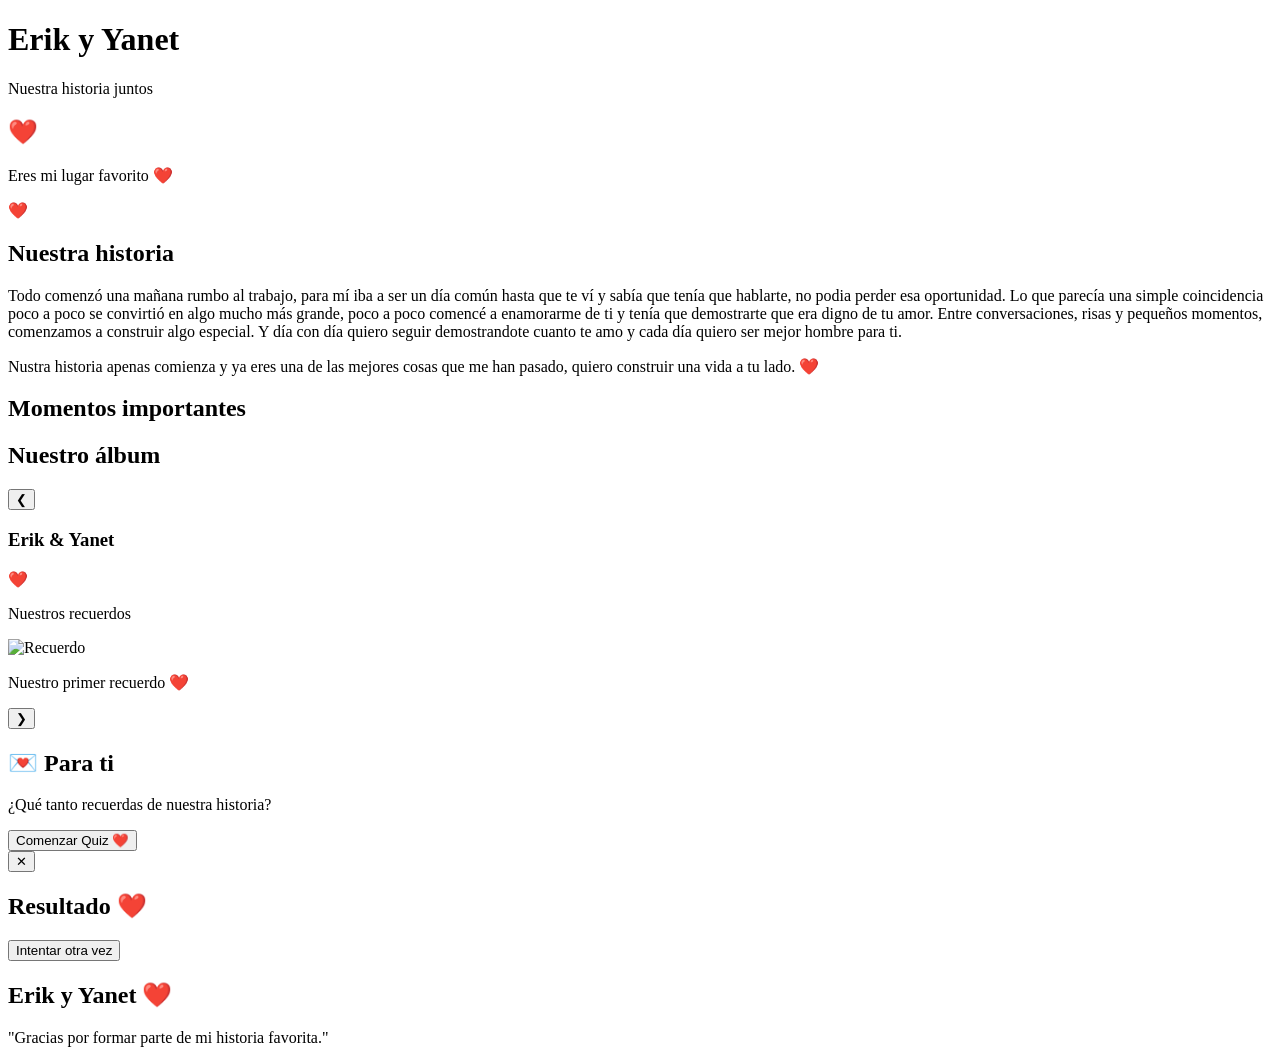
==== Index.html @ c356a624 "Version final" ====
<!DOCTYPE html>
<html lang="es">
<head>
  <meta charset="UTF-8">
  <title>Nuestra historia ❤️</title>
  <link rel="stylesheet" href="css/main.css">
</head>
<body>
  <!--Musica en loop-->
  <audio id="bgMusic" loop>
    <source src="Assets/Music/EVERYTHING.mp3" type="audio/mp3">
  </audio>

  <!-- Hero -->
  <header class="hero">
    <div class="overlay">
      <h1>Erik y Yanet</h1>
      <p>Nuestra historia juntos</p>
    </div>
  </header>

  <!--Frases-->
  <section class="section">
    <div class="card fade phrase-card">
      <h2>❤️</h2>
      <p id="phrase">
        Eres mi lugar favorito ❤️
      </p>
    </div>
  </section>

  <!-- Historia -->
 <section class="story-section">
  <div class="story-container">
    <div class="story-header">
      <span class="story-heart">❤️</span>
      <h2>Nuestra historia</h2>
      <div class="story-line"></div>
    </div>

    <div class="story-content">
      <p>
        Todo comenzó una mañana rumbo al trabajo, para mí iba a ser un día común hasta que te ví y sabía que tenía que hablarte,
        no podia perder esa oportunidad.
        Lo que parecía una simple coincidencia poco a poco se convirtió en algo mucho más grande, poco a poco comencé a enamorarme 
        de ti y tenía que demostrarte que era digno de tu amor.
        Entre conversaciones, risas y pequeños momentos, comenzamos a construir algo especial.
        Y día con día quiero seguir demostrandote cuanto te amo y cada día quiero ser mejor hombre para ti.
      </p>
      <p>
        Nustra historia apenas comienza y ya eres una de las mejores cosas que me han pasado, quiero construir una vida a tu lado. ❤️
      </p>
    </div>
  </div>
 </section>

 <!-- Momentos importantes -->
<section class="section moments-section">
    <h2>Momentos importantes</h2>

    <div class="moments-wrapper">
        <div class="moments-carousel" id="carousel"></div>
    </div>
</section>

  <!-- ÁLBUM -->
<section class="album-section">
  <h2>Nuestro álbum</h2>
  <div class="book-container">

    <!--Botón izquierdo-->
    <button id="prev" class="album-btn">
        ❮
    </button>

    <div class="book">
        <!-- Portada -->
        <div class="book-cover" id="bookCover">
            <h3>Erik & Yanet</h3>
            <span>❤️</span>
            <p>Nuestros recuerdos</p>
        </div>

        <!-- Página -->
        <div class="book-page" id="bookPage">
            <img id="albumImage" src="" alt="Recuerdo">

            <div class="page-text">
                <p id="albumText">
                    Nuestro primer recuerdo ❤️
                </p>
            </div>
        </div>
    </div>

    <!--Botón derecho-->
    <button id="next" class="album-btn">
        ❯
    </button>
  </div>
</section>

<!-- RSVP simbólico -->
<section class="section">
  <div class="card fade">
    <h2>💌 Para ti</h2>
    <p>
      ¿Qué tanto recuerdas de nuestra historia?
    </p>
    <button class="btn" id="openQuizBtn">
      Comenzar Quiz ❤️
    </button>
  </div>
</section>

<!-- MODAL QUIZ -->
<div class="quiz-modal" id="quizModal">
  <div class="quiz-box">

    <!-- cerrar -->
    <button class="close-quiz" id="closeQuiz">
      ✕
    </button>

    <!-- contenido -->
    <div id="quizContent">
      <h2 id="quizQuestion"></h2>
      <div class="quiz-options" id="quizOptions"></div>
      <p id="quizCounter"></p>
    </div>

    <!-- resultado -->
    <div class="quiz-result" id="quizResult">
      <h2>Resultado ❤️</h2>
      <p id="scoreText"></p>
      <button class="btn" id="restartQuiz">
        Intentar otra vez
      </button>
    </div>
  </div>
</div>

<!--Footer-->
<footer class="love-footer">
  <div class="footer-hearts"></div>
  <h2>Erik y Yanet ❤️</h2>
  <p>
    "Gracias por formar parte de mi historia favorita."
  </p>
</footer>

<script type="module" src="js/main.js"></script>
</body>
</html>
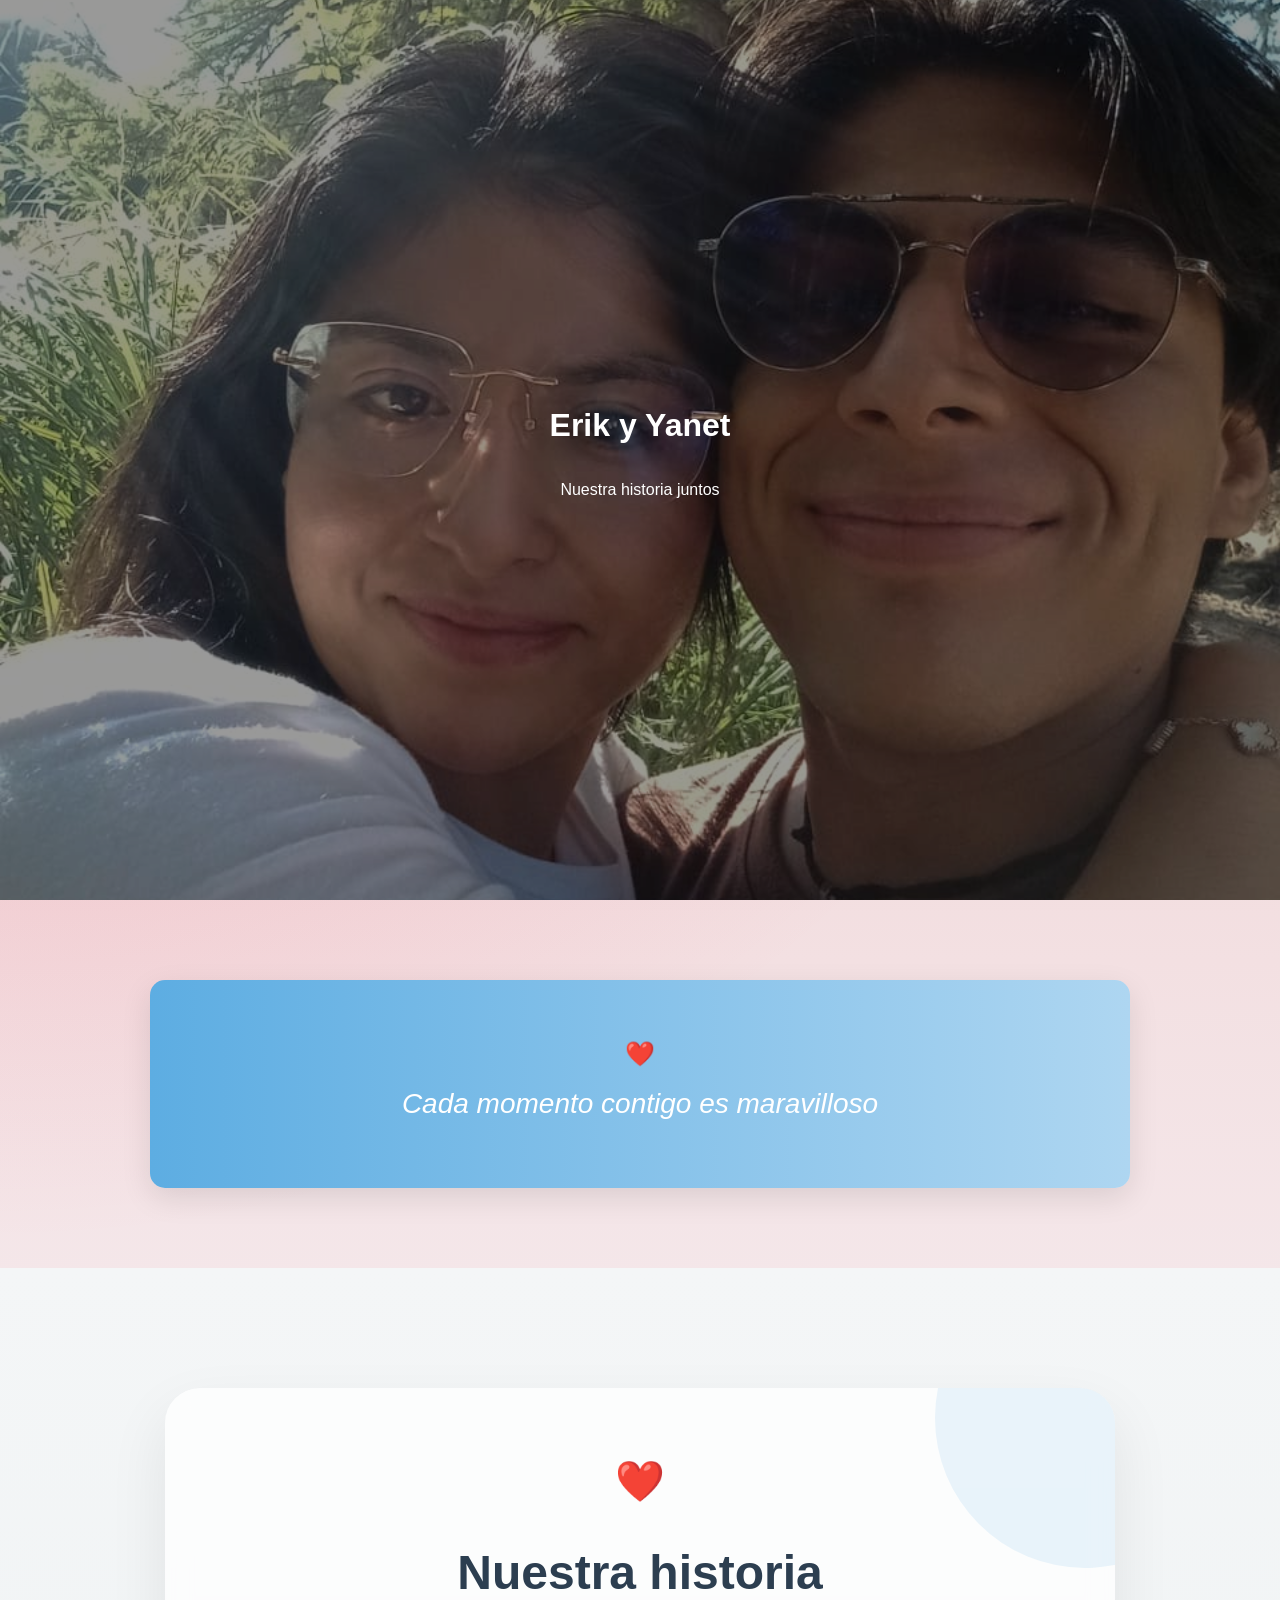
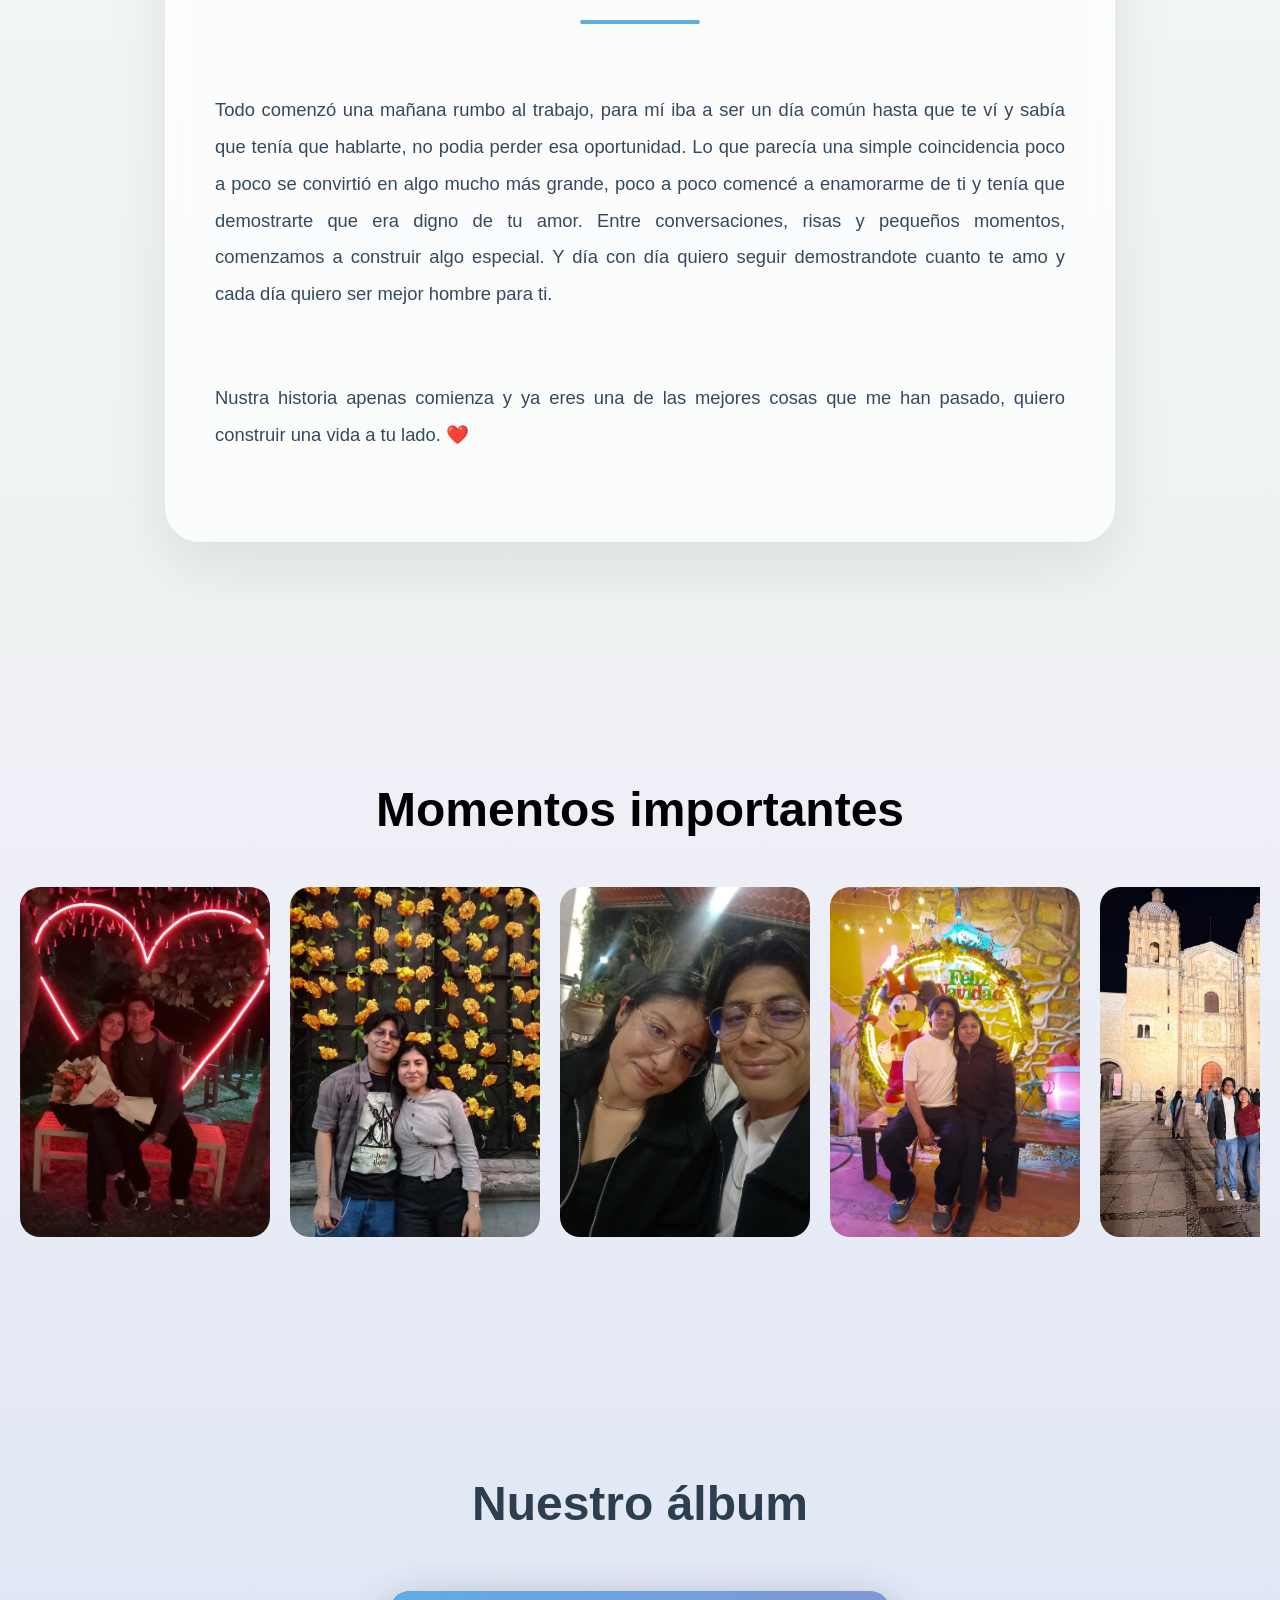
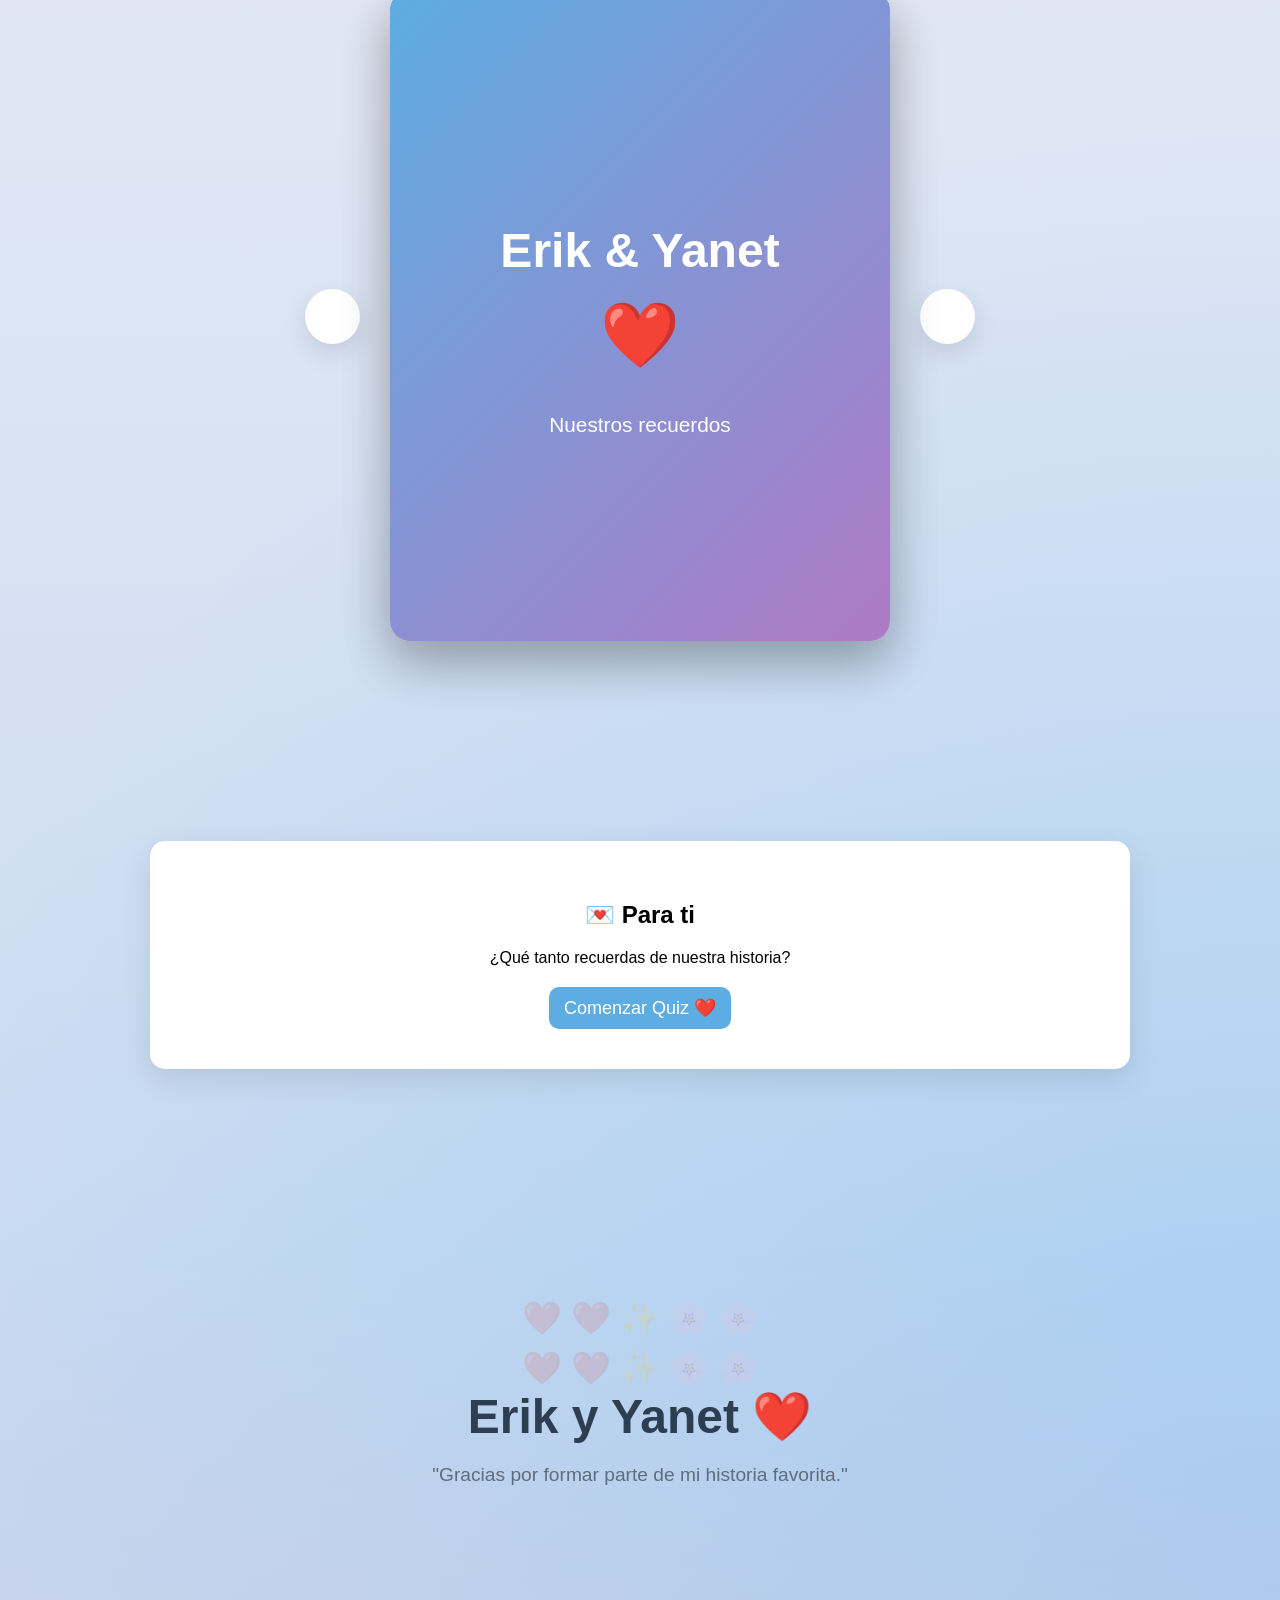
==== commit 872b51bb: "Primer commit" ====
--- a/Index.html
+++ b/Index.html
@@ -1,17 +1,55 @@
 <!DOCTYPE html>
+<!--
+  ============================================================
+  MI YANET - "Nuestra historia"
+  Página romántica de una sola vista (one-page) para Erik y Yanet.
+  Estructura de la página, de arriba hacia abajo:
+    1. Música de fondo (audio en loop)
+    2. Hero (portada con foto e iniciales)
+    3. Frases que cambian solas
+    4. Nuestra historia (texto)
+    5. Momentos importantes (carrusel infinito)
+    6. Álbum (libro con fotos)
+    7. Quiz interactivo (modal)
+    8. Footer con corazones flotantes
+  Todo el comportamiento dinámico se maneja desde JS/main.js
+  (que importa los demás módulos en JS/).
+  ============================================================
+-->
 <html lang="es">
 <head>
   <meta charset="UTF-8">
+  <!--
+    viewport: clave para que el sitio se vea bien en celulares.
+    Sin esta etiqueta, el navegador "acerca el zoom" y el diseño se rompe.
+  -->
+  <meta name="viewport" content="width=device-width, initial-scale=1.0">
   <title>Nuestra historia ❤️</title>
-  <link rel="stylesheet" href="css/main.css">
+
+  <!--
+    IMPORTANTE: las rutas distinguen mayúsculas/minúsculas en servidores
+    Linux (ej. GitHub Pages). Por eso apuntan exacto a las carpetas CSS/ y JS/.
+  -->
+  <link rel="stylesheet" href="CSS/main.css">
 </head>
 <body>
-  <!--Musica en loop-->
+
+  <!-- ==========================================================
+       AUDIO DE FONDO
+       El atributo "loop" hace que la canción se repita sin parar.
+       No tiene controles visibles; la música inicia cuando se abre
+       el quiz (controlado desde JS/quiz.js) y suena hasta cerrar la página.
+       ========================================================== -->
   <audio id="bgMusic" loop>
     <source src="Assets/Music/EVERYTHING.mp3" type="audio/mp3">
   </audio>
 
-  <!-- Hero -->
+  <!-- ==========================================================
+       HERO (PORTADA)
+       Ocupa el 100% de la altura de la pantalla (100vh, ver CSS/hero.css).
+       El div .overlay es una capa semi-transparente oscura encima de la foto
+       para que el texto blanco se lea bien.
+       ========================================================== -->
   <header class="hero">
     <div class="overlay">
       <h1>Erik y Yanet</h1>
@@ -19,7 +57,12 @@
     </div>
   </header>
 
-  <!--Frases-->
+  <!-- ==========================================================
+       FRASES
+       Tarjeta .fade que aparece con animación al hacer scroll
+       (JS/scroll.js + CSS/scroll.css).
+       El texto #phrase cambia solo cada 2 segundos (JS/phrases.js).
+       ========================================================== -->
   <section class="section">
     <div class="card fade phrase-card">
       <h2>❤️</h2>
@@ -29,59 +72,75 @@
     </div>
   </section>
 
-  <!-- Historia -->
- <section class="story-section">
-  <div class="story-container">
-    <div class="story-header">
-      <span class="story-heart">❤️</span>
-      <h2>Nuestra historia</h2>
-      <div class="story-line"></div>
-    </div>
-
-    <div class="story-content">
-      <p>
-        Todo comenzó una mañana rumbo al trabajo, para mí iba a ser un día común hasta que te ví y sabía que tenía que hablarte,
-        no podia perder esa oportunidad.
-        Lo que parecía una simple coincidencia poco a poco se convirtió en algo mucho más grande, poco a poco comencé a enamorarme 
-        de ti y tenía que demostrarte que era digno de tu amor.
-        Entre conversaciones, risas y pequeños momentos, comenzamos a construir algo especial.
-        Y día con día quiero seguir demostrandote cuanto te amo y cada día quiero ser mejor hombre para ti.
-      </p>
-      <p>
-        Nustra historia apenas comienza y ya eres una de las mejores cosas que me han pasado, quiero construir una vida a tu lado. ❤️
-      </p>
-    </div>
-  </div>
- </section>
-
- <!-- Momentos importantes -->
-<section class="section moments-section">
+  <!-- ==========================================================
+       NUESTRA HISTORIA
+       Sección estática con el relato de la pareja.
+       Solo estilos (CSS/story.css), no necesita JavaScript.
+       ========================================================== -->
+  <section class="story-section">
+    <div class="story-container">
+      <div class="story-header">
+        <span class="story-heart">❤️</span>
+        <h2>Nuestra historia</h2>
+        <div class="story-line"></div>
+      </div>
+
+      <div class="story-content">
+        <p>
+          Todo comenzó una mañana rumbo al trabajo, para mí iba a ser un día común hasta que te ví y sabía que tenía que hablarte,
+          no podia perder esa oportunidad.
+          Lo que parecía una simple coincidencia poco a poco se convirtió en algo mucho más grande, poco a poco comencé a enamorarme 
+          de ti y tenía que demostrarte que era digno de tu amor.
+          Entre conversaciones, risas y pequeños momentos, comenzamos a construir algo especial.
+          Y día con día quiero seguir demostrandote cuanto te amo y cada día quiero ser mejor hombre para ti.
+        </p>
+        <p>
+          Nustra historia apenas comienza y ya eres una de las mejores cosas que me han pasado, quiero construir una vida a tu lado. ❤️
+        </p>
+      </div>
+    </div>
+  </section>
+
+  <!-- ==========================================================
+       MOMENTOS IMPORTANTES
+       El div #carousel se llena por JavaScript (JS/moments.js).
+       Es un "marquee" infinito: los momentos se duplican y deslizan
+       con una animación CSS (ver moments.css keyframes scrollGallery).
+       Al pasar el mouse se pausa; al hacer clic se muestra el texto.
+       ========================================================== -->
+  <section class="section moments-section">
     <h2>Momentos importantes</h2>
 
     <div class="moments-wrapper">
-        <div class="moments-carousel" id="carousel"></div>
-    </div>
-</section>
-
-  <!-- ÁLBUM -->
-<section class="album-section">
-  <h2>Nuestro álbum</h2>
-  <div class="book-container">
-
-    <!--Botón izquierdo-->
-    <button id="prev" class="album-btn">
-        ❮
-    </button>
-
-    <div class="book">
-        <!-- Portada -->
+      <div class="moments-carousel" id="carousel"></div>
+    </div>
+  </section>
+
+  <!-- ==========================================================
+       ÁLBUM (LIBRO DE FOTOS)
+       Efecto de libro: primero se ve la portada (#bookCover),
+       al presionar "next" la portada se abre y se ve la página
+       (#bookPage) con la foto y su leyenda (JS/album.js + CSS/album.css).
+       Botones: prev (❮) y next (❯).
+       ========================================================== -->
+  <section class="album-section">
+    <h2>Nuestro álbum</h2>
+    <div class="book-container">
+
+      <!--Botón izquierdo-->
+      <button id="prev" class="album-btn">
+          ❮
+      </button>
+
+      <div class="book">
+        <!-- Portada del libro -->
         <div class="book-cover" id="bookCover">
             <h3>Erik & Yanet</h3>
             <span>❤️</span>
             <p>Nuestros recuerdos</p>
         </div>
 
-        <!-- Página -->
+        <!-- Página interior: foto + texto -->
         <div class="book-page" id="bookPage">
             <img id="albumImage" src="" alt="Recuerdo">
 
@@ -91,64 +150,86 @@
                 </p>
             </div>
         </div>
-    </div>
-
-    <!--Botón derecho-->
-    <button id="next" class="album-btn">
-        ❯
-    </button>
+      </div>
+
+      <!--Botón derecho-->
+      <button id="next" class="album-btn">
+          ❯
+      </button>
+    </div>
+  </section>
+
+  <!-- ==========================================================
+       QUIZ (RSVP SIMBÓLICO)
+       La tarjeta invita a jugar. El botón #openQuizBtn abre el modal
+       (display flex gracias a .quiz-modal.active) e inicia la música.
+       ========================================================== -->
+  <section class="section">
+    <div class="card fade">
+      <h2>💌 Para ti</h2>
+      <p>
+        ¿Qué tanto recuerdas de nuestra historia?
+      </p>
+      <button class="btn" id="openQuizBtn">
+        Comenzar Quiz ❤️
+      </button>
+    </div>
+  </section>
+
+  <!-- ==========================================================
+       MODAL DEL QUIZ
+       Ventana flotante que cubre toda la pantalla (position: fixed,
+       inset: 0). Por defecto está oculta (display: none) y se muestra
+       con la clase .active. Todo el contenido se genera en JS/quiz.js.
+       Secciones:
+         - #quizContent : pregunta + opciones + contador
+         - #quizResult  : pantalla de puntaje final
+       ========================================================== -->
+  <div class="quiz-modal" id="quizModal">
+    <div class="quiz-box">
+
+      <!-- Botón para cerrar el modal -->
+      <button class="close-quiz" id="closeQuiz">
+        ✕
+      </button>
+
+      <!-- Contenido de pregunta (se rellena con JS) -->
+      <div id="quizContent">
+        <h2 id="quizQuestion"></h2>
+        <div class="quiz-options" id="quizOptions"></div>
+        <p id="quizCounter"></p>
+      </div>
+
+      <!-- Resultado final (oculto hasta terminar) -->
+      <div class="quiz-result" id="quizResult">
+        <h2>Resultado ❤️</h2>
+        <p id="scoreText"></p>
+        <button class="btn" id="restartQuiz">
+          Intentar otra vez
+        </button>
+      </div>
+    </div>
   </div>
-</section>
-
-<!-- RSVP simbólico -->
-<section class="section">
-  <div class="card fade">
-    <h2>💌 Para ti</h2>
+
+  <!-- ==========================================================
+       FOOTER
+       Pie con corazones flotantes animados (ver CSS/footer.css,
+       pseudo-elementos ::before / ::after y keyframes floatHearts).
+       ========================================================== -->
+  <footer class="love-footer">
+    <div class="footer-hearts"></div>
+    <h2>Erik y Yanet ❤️</h2>
     <p>
-      ¿Qué tanto recuerdas de nuestra historia?
+      "Gracias por formar parte de mi historia favorita."
     </p>
-    <button class="btn" id="openQuizBtn">
-      Comenzar Quiz ❤️
-    </button>
-  </div>
-</section>
-
-<!-- MODAL QUIZ -->
-<div class="quiz-modal" id="quizModal">
-  <div class="quiz-box">
-
-    <!-- cerrar -->
-    <button class="close-quiz" id="closeQuiz">
-      ✕
-    </button>
-
-    <!-- contenido -->
-    <div id="quizContent">
-      <h2 id="quizQuestion"></h2>
-      <div class="quiz-options" id="quizOptions"></div>
-      <p id="quizCounter"></p>
-    </div>
-
-    <!-- resultado -->
-    <div class="quiz-result" id="quizResult">
-      <h2>Resultado ❤️</h2>
-      <p id="scoreText"></p>
-      <button class="btn" id="restartQuiz">
-        Intentar otra vez
-      </button>
-    </div>
-  </div>
-</div>
-
-<!--Footer-->
-<footer class="love-footer">
-  <div class="footer-hearts"></div>
-  <h2>Erik y Yanet ❤️</h2>
-  <p>
-    "Gracias por formar parte de mi historia favorita."
-  </p>
-</footer>
-
-<script type="module" src="js/main.js"></script>
+  </footer>
+
+  <!-- ==========================================================
+       SCRIPT PRINCIPAL
+       type="module" permite usar import/export entre archivos JS.
+       main.js enciende los módulos cuando el HTML terminó de cargarse
+       (evento DOMContentLoaded).
+       ========================================================== -->
+  <script type="module" src="JS/main.js"></script>
 </body>
 </html>
--- a/CSS/main.css
+++ b/CSS/main.css
@@ -0,0 +1,20 @@
+/* ============================================================
+   main.css — HOJA DE ESTILOS PRINCIPAL
+   ------------------------------------------------------------
+   Este archivo NO define estilos propios: solo importa todos
+   los demás .css del proyecto usando @import.
+   El navegador escribe un solo archivo CSS "punteado" y todas
+   las reglas se aplican en conjunto.
+
+   Orden de carga (arriba = primero, abajo = último):
+   al final gana la regla de mayor "especificidad" o igualdad.
+   ============================================================ */
+@import 'general.css';   /* Reset base, botones, tarjetas, secciones */
+@import 'scroll.css';    /* Animación .fade (aparecer al hacer scroll) */
+@import 'hero.css';       /* Portada de pantalla completa */
+@import 'moments.css';   /* Carrusel infinito de momentos */
+@import 'album.css';     /* Álbum con efecto libro */
+@import 'phrases.css';   /* Tarjeta de frases */
+@import 'story.css';     /* Sección "Nuestra historia" */
+@import 'footer.css';    /* Pie con corazones flotantes */
+@import 'quiz.css';      /* Modal del quiz */
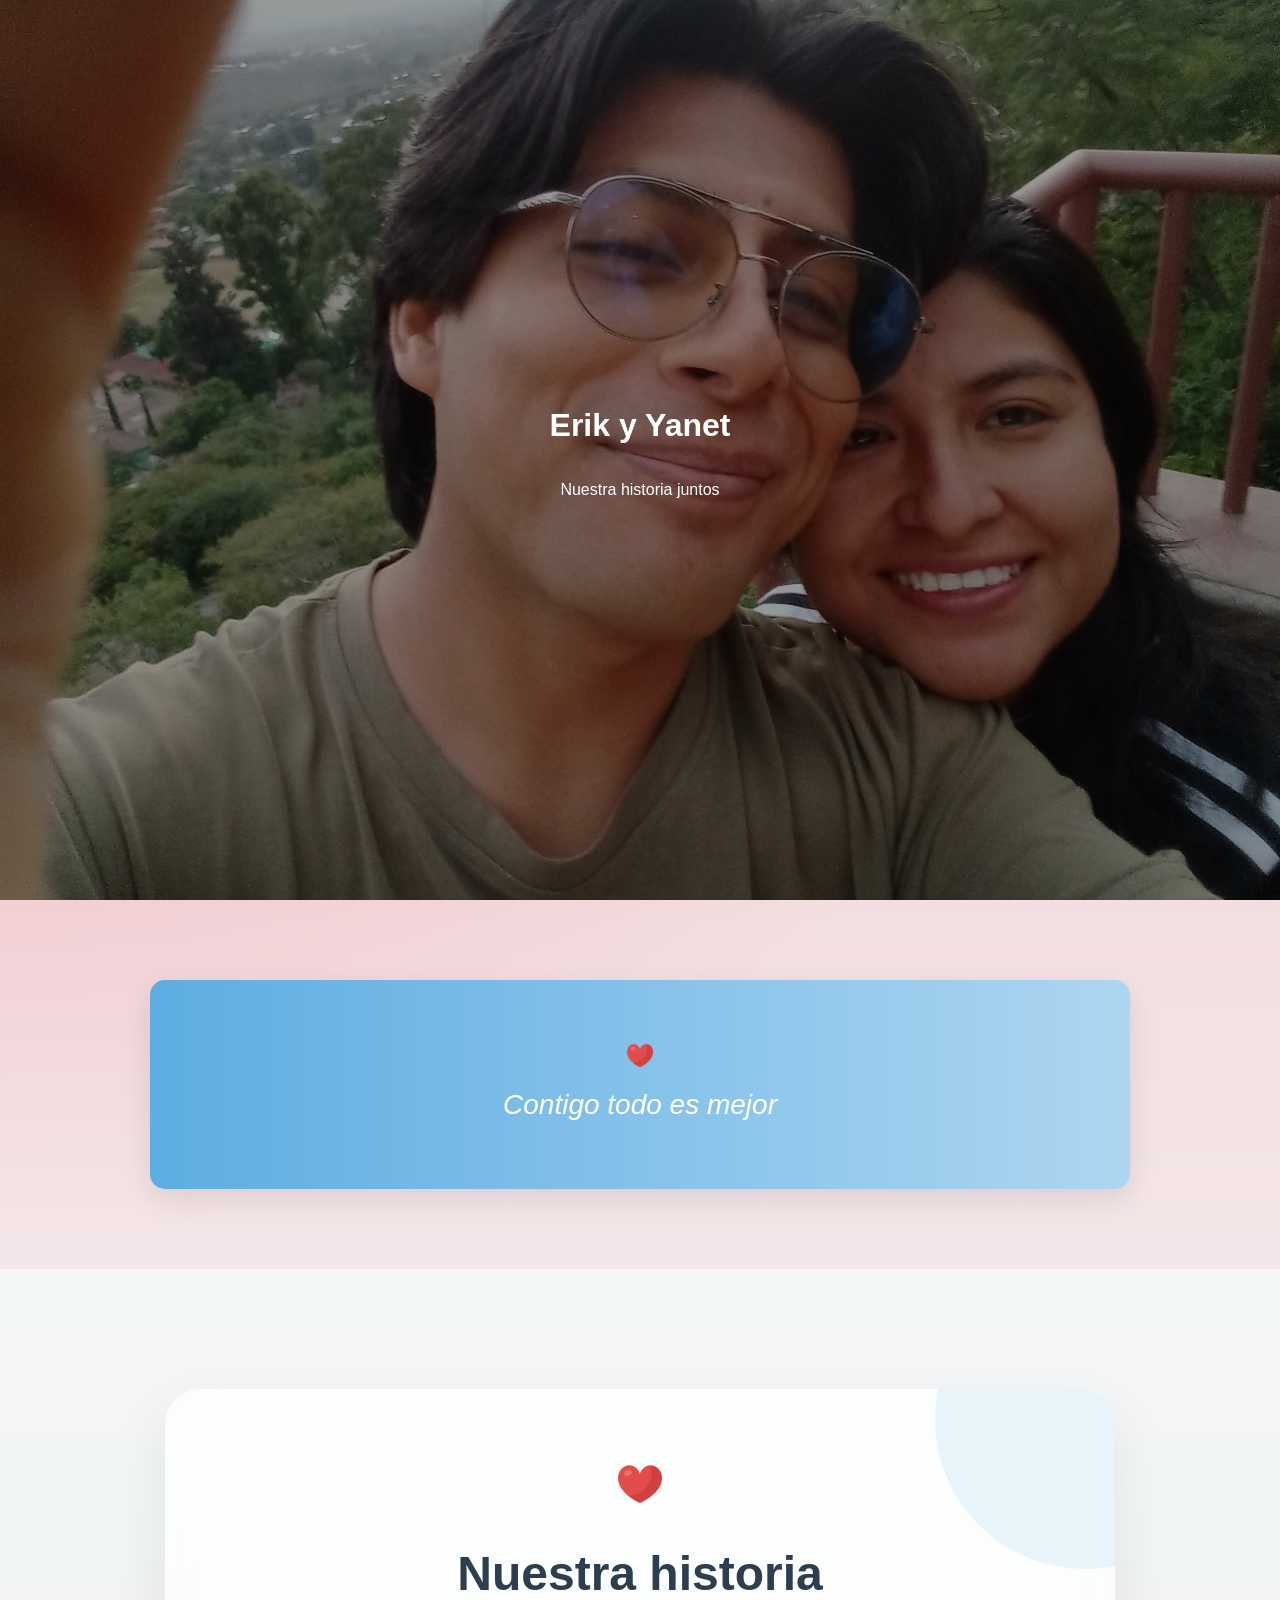
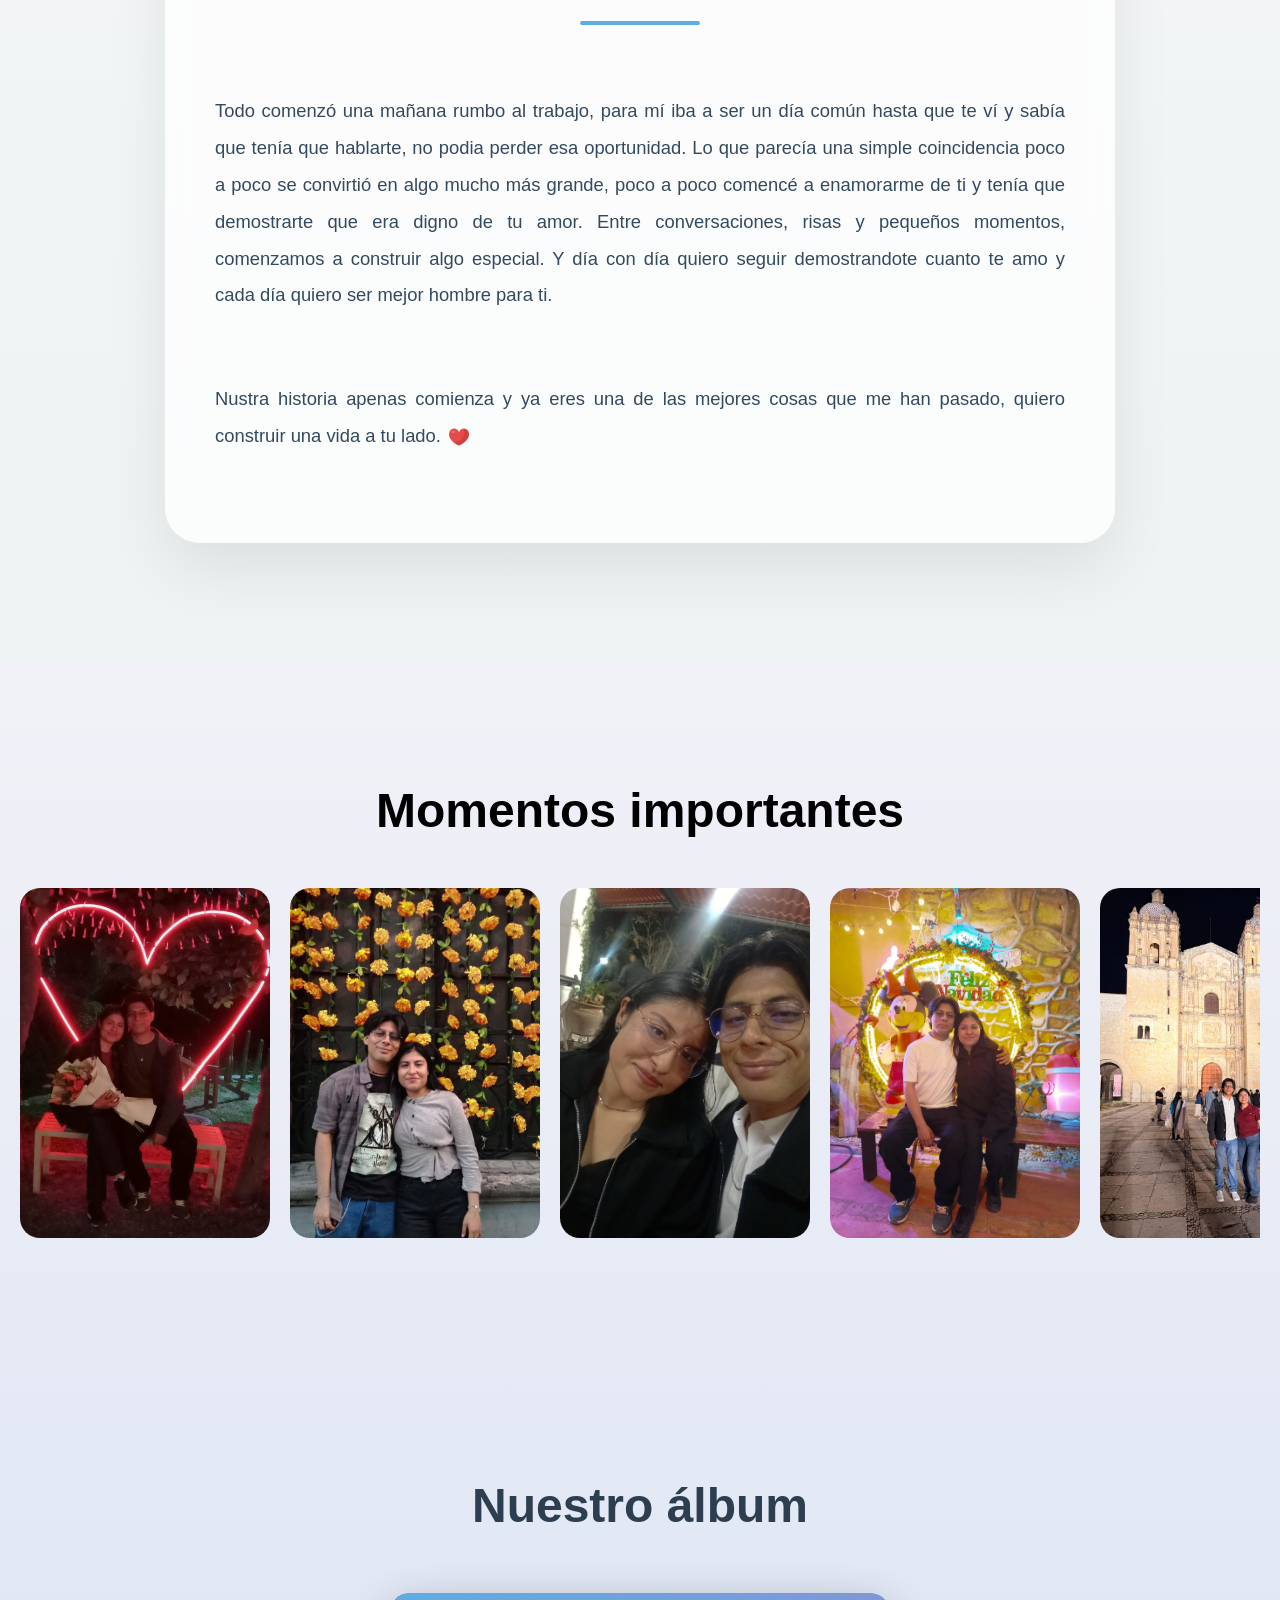
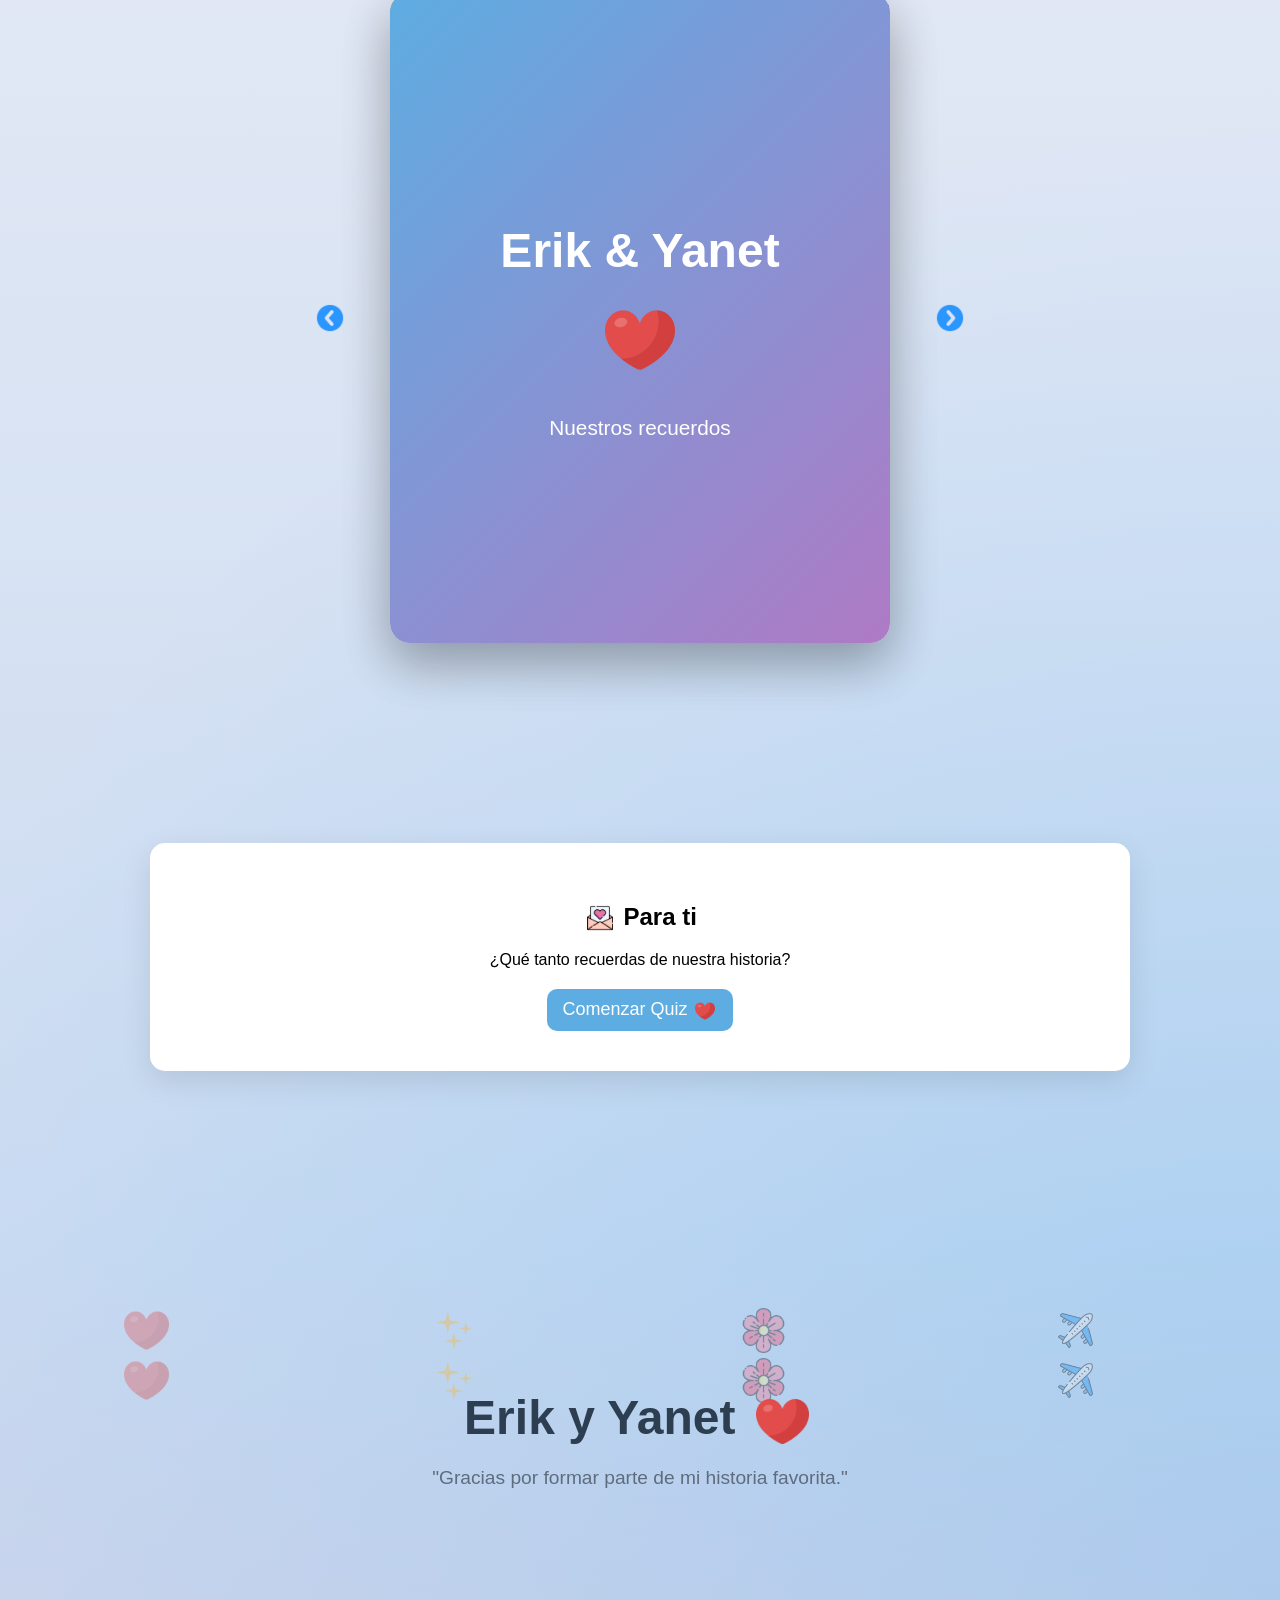
==== commit 4a139128: "Comentarios terminados" ====
--- a/Index.html
+++ b/Index.html
@@ -1,7 +1,6 @@
 <!DOCTYPE html>
 <!--
   ============================================================
-  MI YANET - "Nuestra historia"
   Página romántica de una sola vista (one-page) para Erik y Yanet.
   Estructura de la página, de arriba hacia abajo:
     1. Música de fondo (audio en loop)
@@ -24,7 +23,7 @@
     Sin esta etiqueta, el navegador "acerca el zoom" y el diseño se rompe.
   -->
   <meta name="viewport" content="width=device-width, initial-scale=1.0">
-  <title>Nuestra historia ❤️</title>
+  <title>Nuestra historia</title>
 
   <!--
     IMPORTANTE: las rutas distinguen mayúsculas/minúsculas en servidores
@@ -65,9 +64,9 @@
        ========================================================== -->
   <section class="section">
     <div class="card fade phrase-card">
-      <h2>❤️</h2>
+      <h2><img class="icon" src="Assets/Icons/corazon.png"></h2>
       <p id="phrase">
-        Eres mi lugar favorito ❤️
+        Eres mi lugar favorito <img class="icon" src="Assets/Icons/corazon.png">
       </p>
     </div>
   </section>
@@ -80,7 +79,7 @@
   <section class="story-section">
     <div class="story-container">
       <div class="story-header">
-        <span class="story-heart">❤️</span>
+        <span class="story-heart"><img class="icon" src="Assets/Icons/corazon.png"></span>
         <h2>Nuestra historia</h2>
         <div class="story-line"></div>
       </div>
@@ -95,7 +94,8 @@
           Y día con día quiero seguir demostrandote cuanto te amo y cada día quiero ser mejor hombre para ti.
         </p>
         <p>
-          Nustra historia apenas comienza y ya eres una de las mejores cosas que me han pasado, quiero construir una vida a tu lado. ❤️
+          Nustra historia apenas comienza y ya eres una de las mejores cosas que me han pasado, quiero construir una vida a tu lado. 
+          <img class="icon" src="Assets/Icons/corazon.png">
         </p>
       </div>
     </div>
@@ -129,14 +129,14 @@
 
       <!--Botón izquierdo-->
       <button id="prev" class="album-btn">
-          ❮
+          <img class="icon" src="Assets/Icons/izquierda.png">
       </button>
 
       <div class="book">
         <!-- Portada del libro -->
         <div class="book-cover" id="bookCover">
             <h3>Erik & Yanet</h3>
-            <span>❤️</span>
+            <span><img class="icon" src="Assets/Icons/corazon.png" alt=""></span>
             <p>Nuestros recuerdos</p>
         </div>
 
@@ -146,7 +146,7 @@
 
             <div class="page-text">
                 <p id="albumText">
-                    Nuestro primer recuerdo ❤️
+                    Nuestro primer recuerdo <img class="icon" src="Assets/Icons/corazon.png">
                 </p>
             </div>
         </div>
@@ -154,7 +154,7 @@
 
       <!--Botón derecho-->
       <button id="next" class="album-btn">
-          ❯
+          <img class="icon" src="Assets/Icons/derecha.png">
       </button>
     </div>
   </section>
@@ -166,12 +166,13 @@
        ========================================================== -->
   <section class="section">
     <div class="card fade">
-      <h2>💌 Para ti</h2>
+      <h2><img class="icon" src="Assets/Icons/carta-de-amor.png" alt="Carta de amor"> Para ti</h2>
       <p>
         ¿Qué tanto recuerdas de nuestra historia?
       </p>
       <button class="btn" id="openQuizBtn">
-        Comenzar Quiz ❤️
+        Comenzar Quiz
+        <img class="icon" src="Assets/Icons/corazon.png" alt="Corazón">
       </button>
     </div>
   </section>
@@ -190,19 +191,20 @@
 
       <!-- Botón para cerrar el modal -->
       <button class="close-quiz" id="closeQuiz">
-        ✕
+        <img class="icon" src="Assets/Icons/cruz.png" alt="Eliminar">
       </button>
 
       <!-- Contenido de pregunta (se rellena con JS) -->
       <div id="quizContent">
         <h2 id="quizQuestion"></h2>
+        <img id="quizImage" class="quiz-img" src="" alt="Pista de la pregunta">
         <div class="quiz-options" id="quizOptions"></div>
         <p id="quizCounter"></p>
       </div>
 
       <!-- Resultado final (oculto hasta terminar) -->
       <div class="quiz-result" id="quizResult">
-        <h2>Resultado ❤️</h2>
+        <h2>Resultado <img class="icon" src="Assets/Icons/corazon.png"></h2>
         <p id="scoreText"></p>
         <button class="btn" id="restartQuiz">
           Intentar otra vez
@@ -218,7 +220,7 @@
        ========================================================== -->
   <footer class="love-footer">
     <div class="footer-hearts"></div>
-    <h2>Erik y Yanet ❤️</h2>
+    <h2>Erik y Yanet <img class="icon" src="Assets/Icons/corazon.png"></h2>
     <p>
       "Gracias por formar parte de mi historia favorita."
     </p>
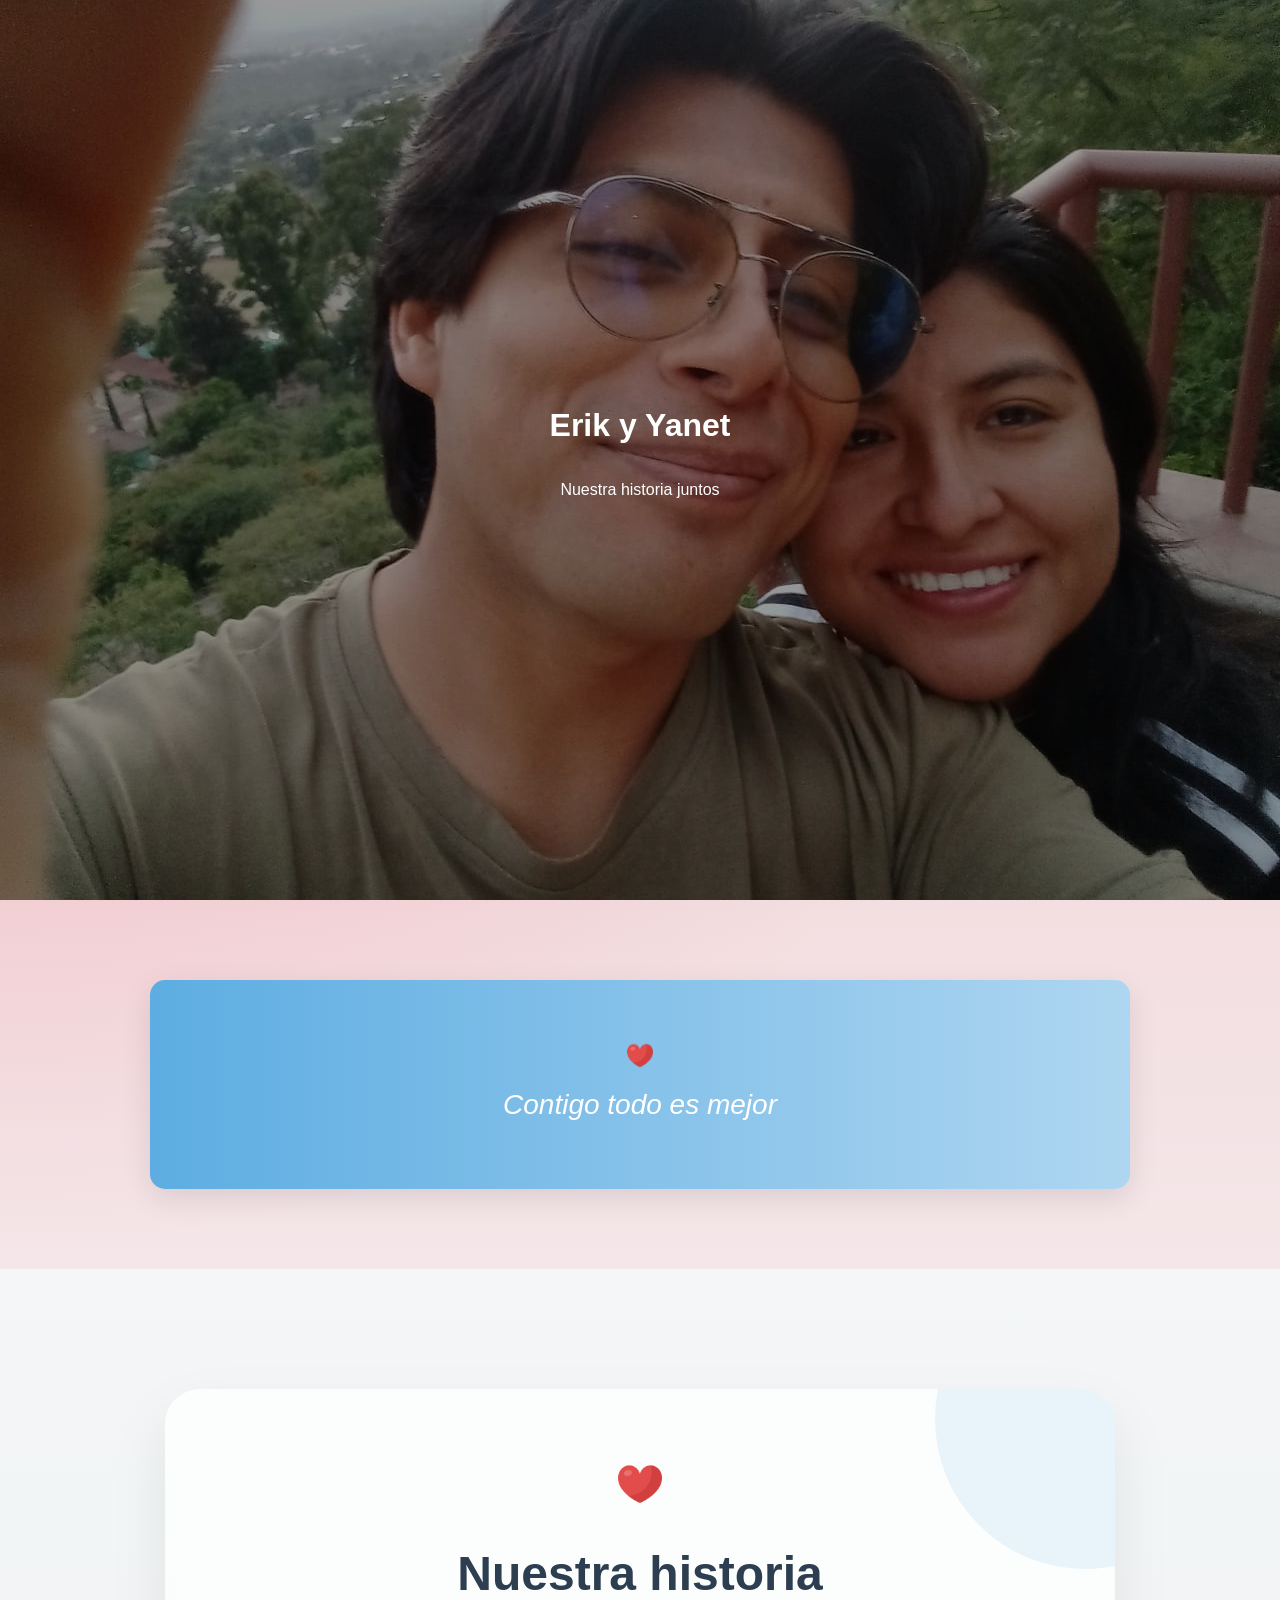
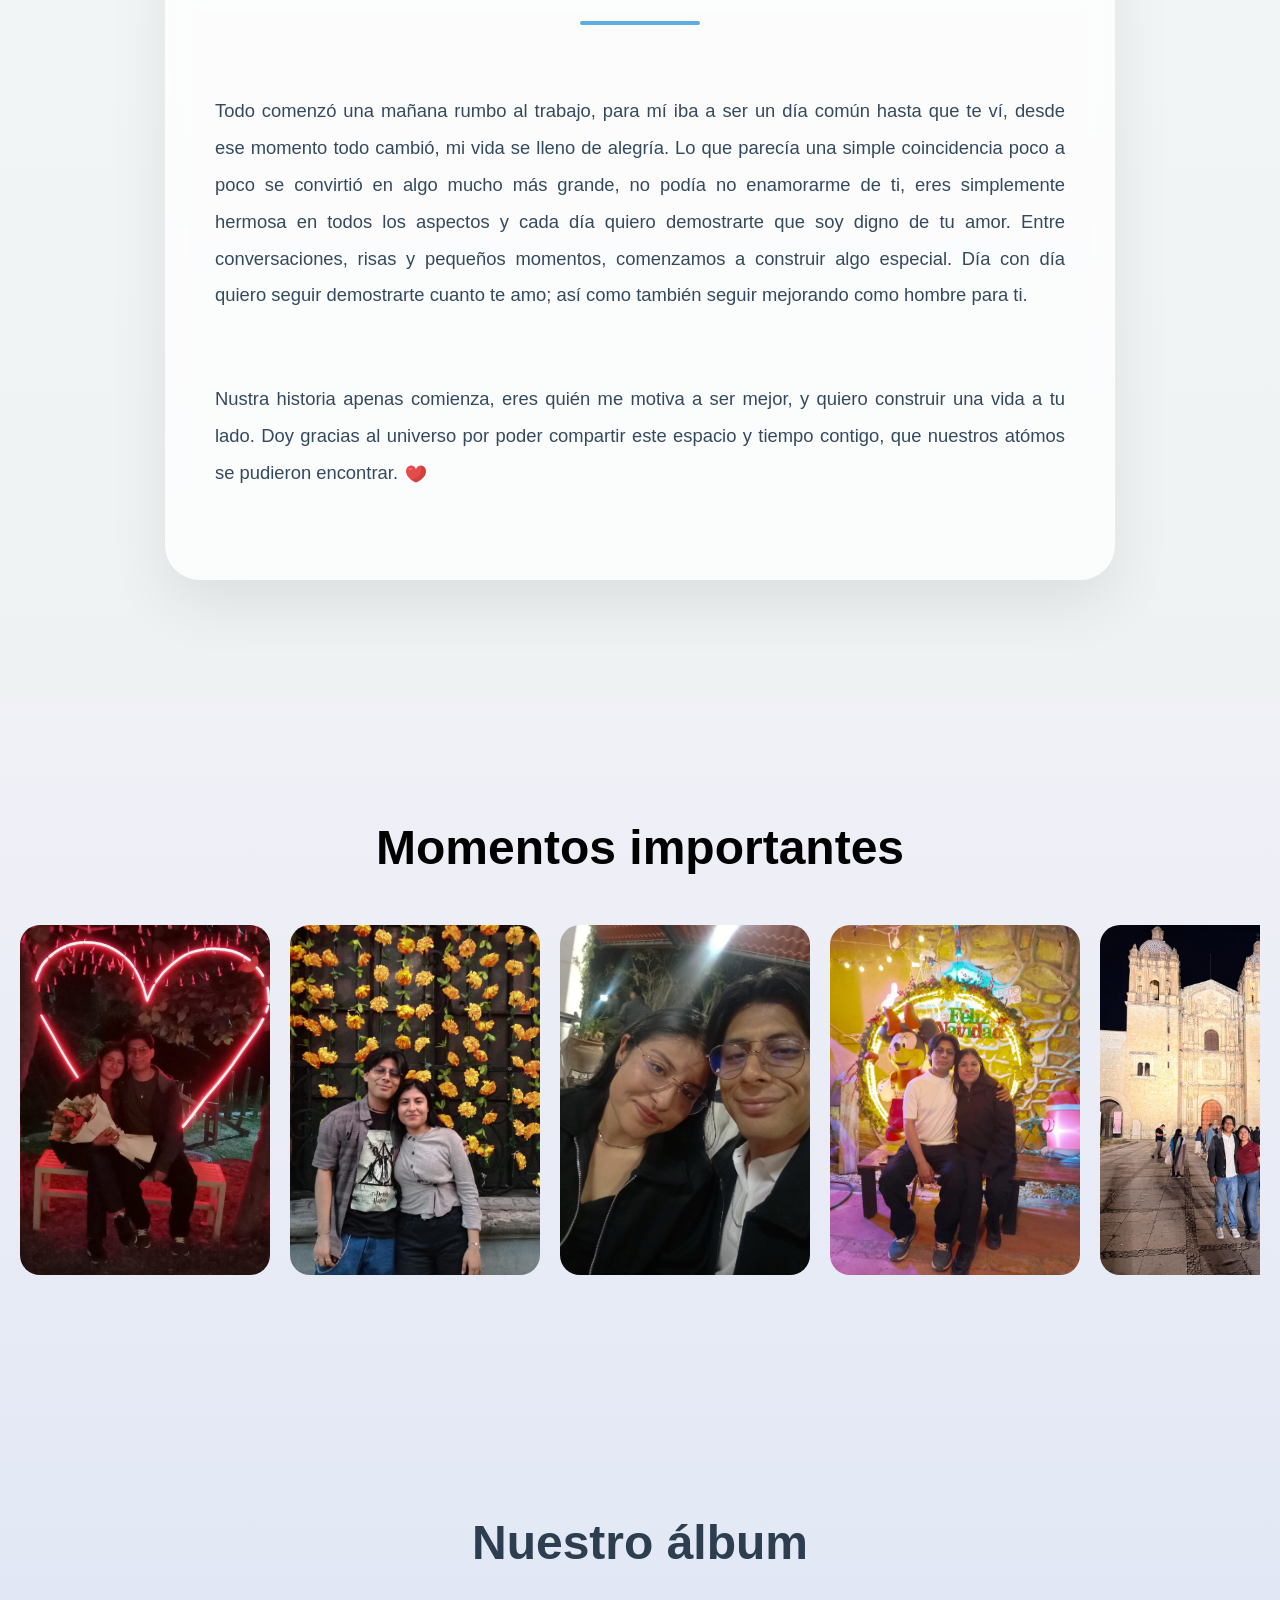
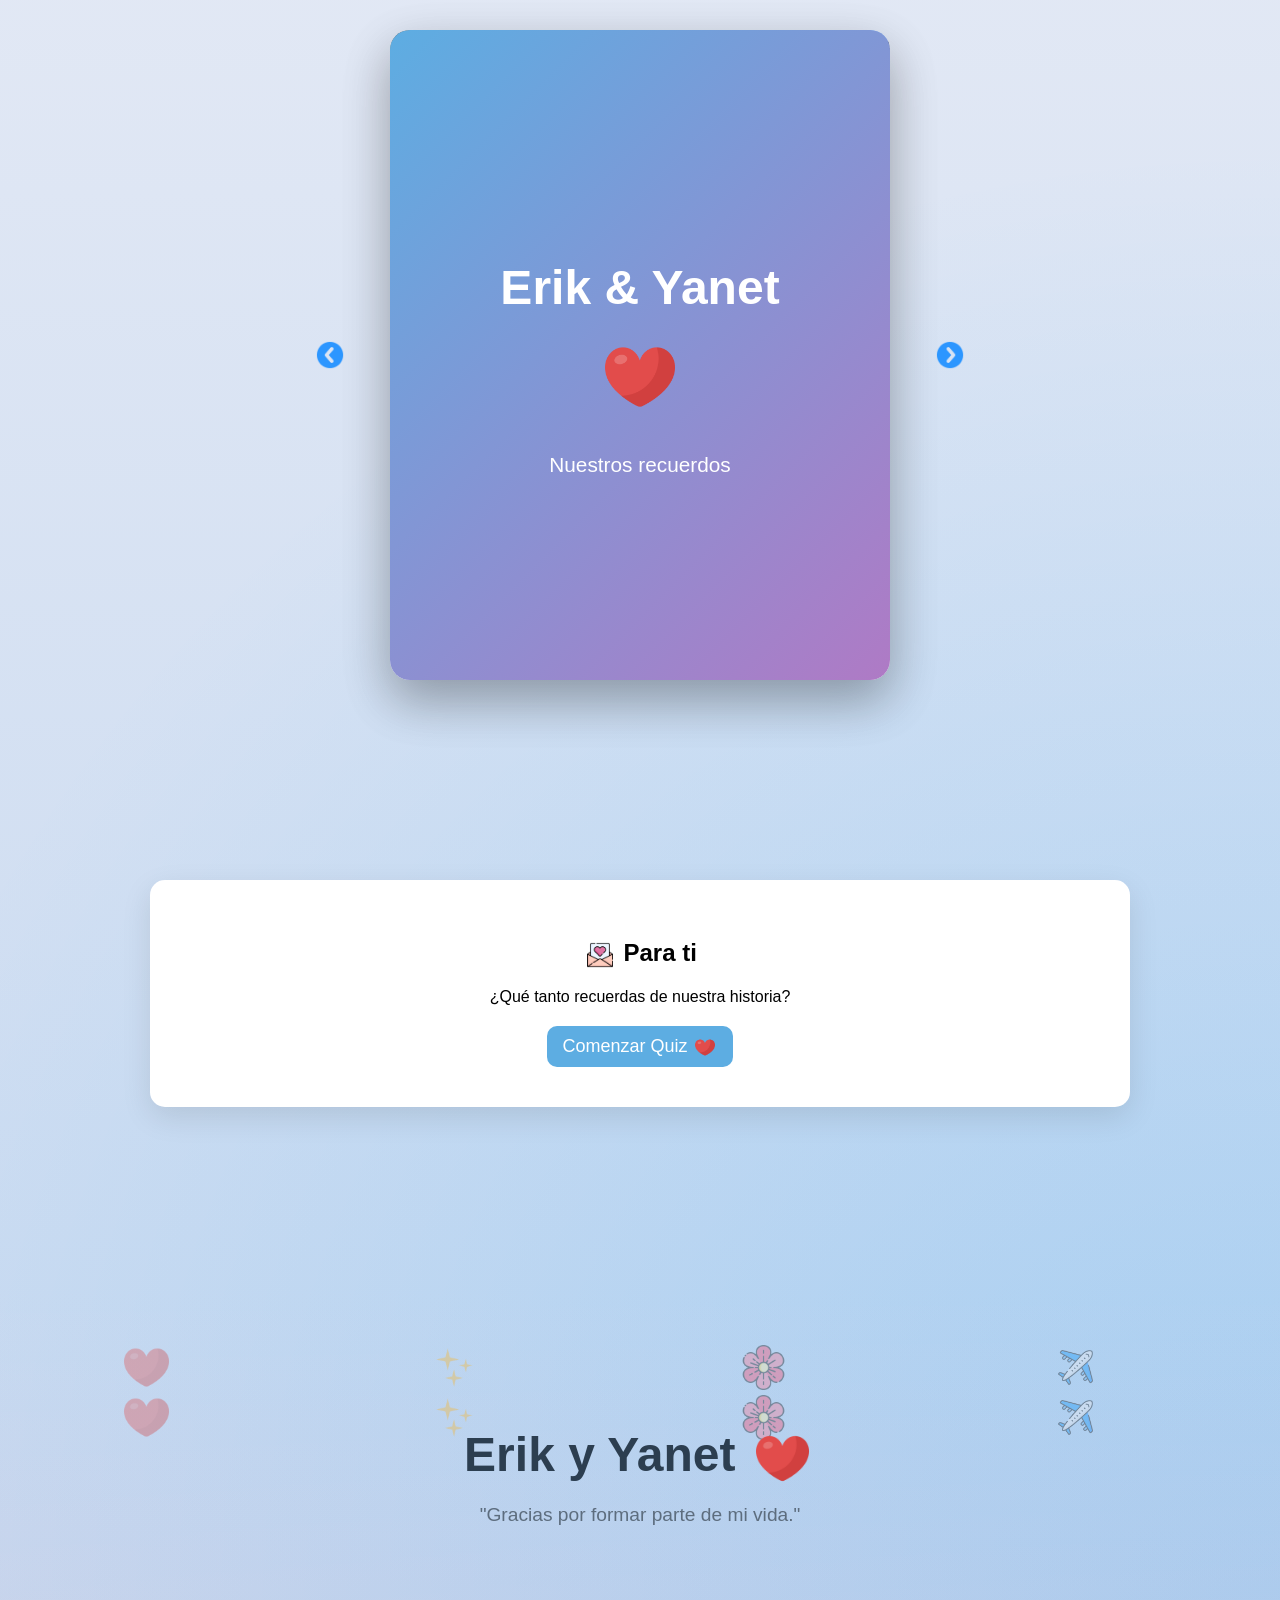
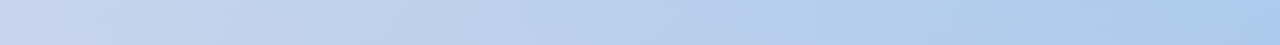
==== commit a9811050: "Página terminada" ====
--- a/Index.html
+++ b/Index.html
@@ -86,15 +86,16 @@
 
       <div class="story-content">
         <p>
-          Todo comenzó una mañana rumbo al trabajo, para mí iba a ser un día común hasta que te ví y sabía que tenía que hablarte,
-          no podia perder esa oportunidad.
-          Lo que parecía una simple coincidencia poco a poco se convirtió en algo mucho más grande, poco a poco comencé a enamorarme 
-          de ti y tenía que demostrarte que era digno de tu amor.
+          Todo comenzó una mañana rumbo al trabajo, para mí iba a ser un día común hasta que te ví, desde ese momento todo cambió,
+          mi vida se lleno de alegría.
+          Lo que parecía una simple coincidencia poco a poco se convirtió en algo mucho más grande, no podía no enamorarme 
+          de ti, eres simplemente hermosa en todos los aspectos y cada día quiero demostrarte que soy digno de tu amor.
           Entre conversaciones, risas y pequeños momentos, comenzamos a construir algo especial.
-          Y día con día quiero seguir demostrandote cuanto te amo y cada día quiero ser mejor hombre para ti.
+          Día con día quiero seguir demostrarte cuanto te amo; así como también seguir mejorando como hombre para ti.
         </p>
         <p>
-          Nustra historia apenas comienza y ya eres una de las mejores cosas que me han pasado, quiero construir una vida a tu lado. 
+          Nustra historia apenas comienza, eres quién me motiva a ser mejor, y quiero construir una vida a tu lado. Doy gracias al 
+          universo por poder compartir este espacio y tiempo contigo, que nuestros atómos se pudieron encontrar.
           <img class="icon" src="Assets/Icons/corazon.png">
         </p>
       </div>
@@ -222,7 +223,7 @@
     <div class="footer-hearts"></div>
     <h2>Erik y Yanet <img class="icon" src="Assets/Icons/corazon.png"></h2>
     <p>
-      "Gracias por formar parte de mi historia favorita."
+      "Gracias por formar parte de mi vida."
     </p>
   </footer>
 
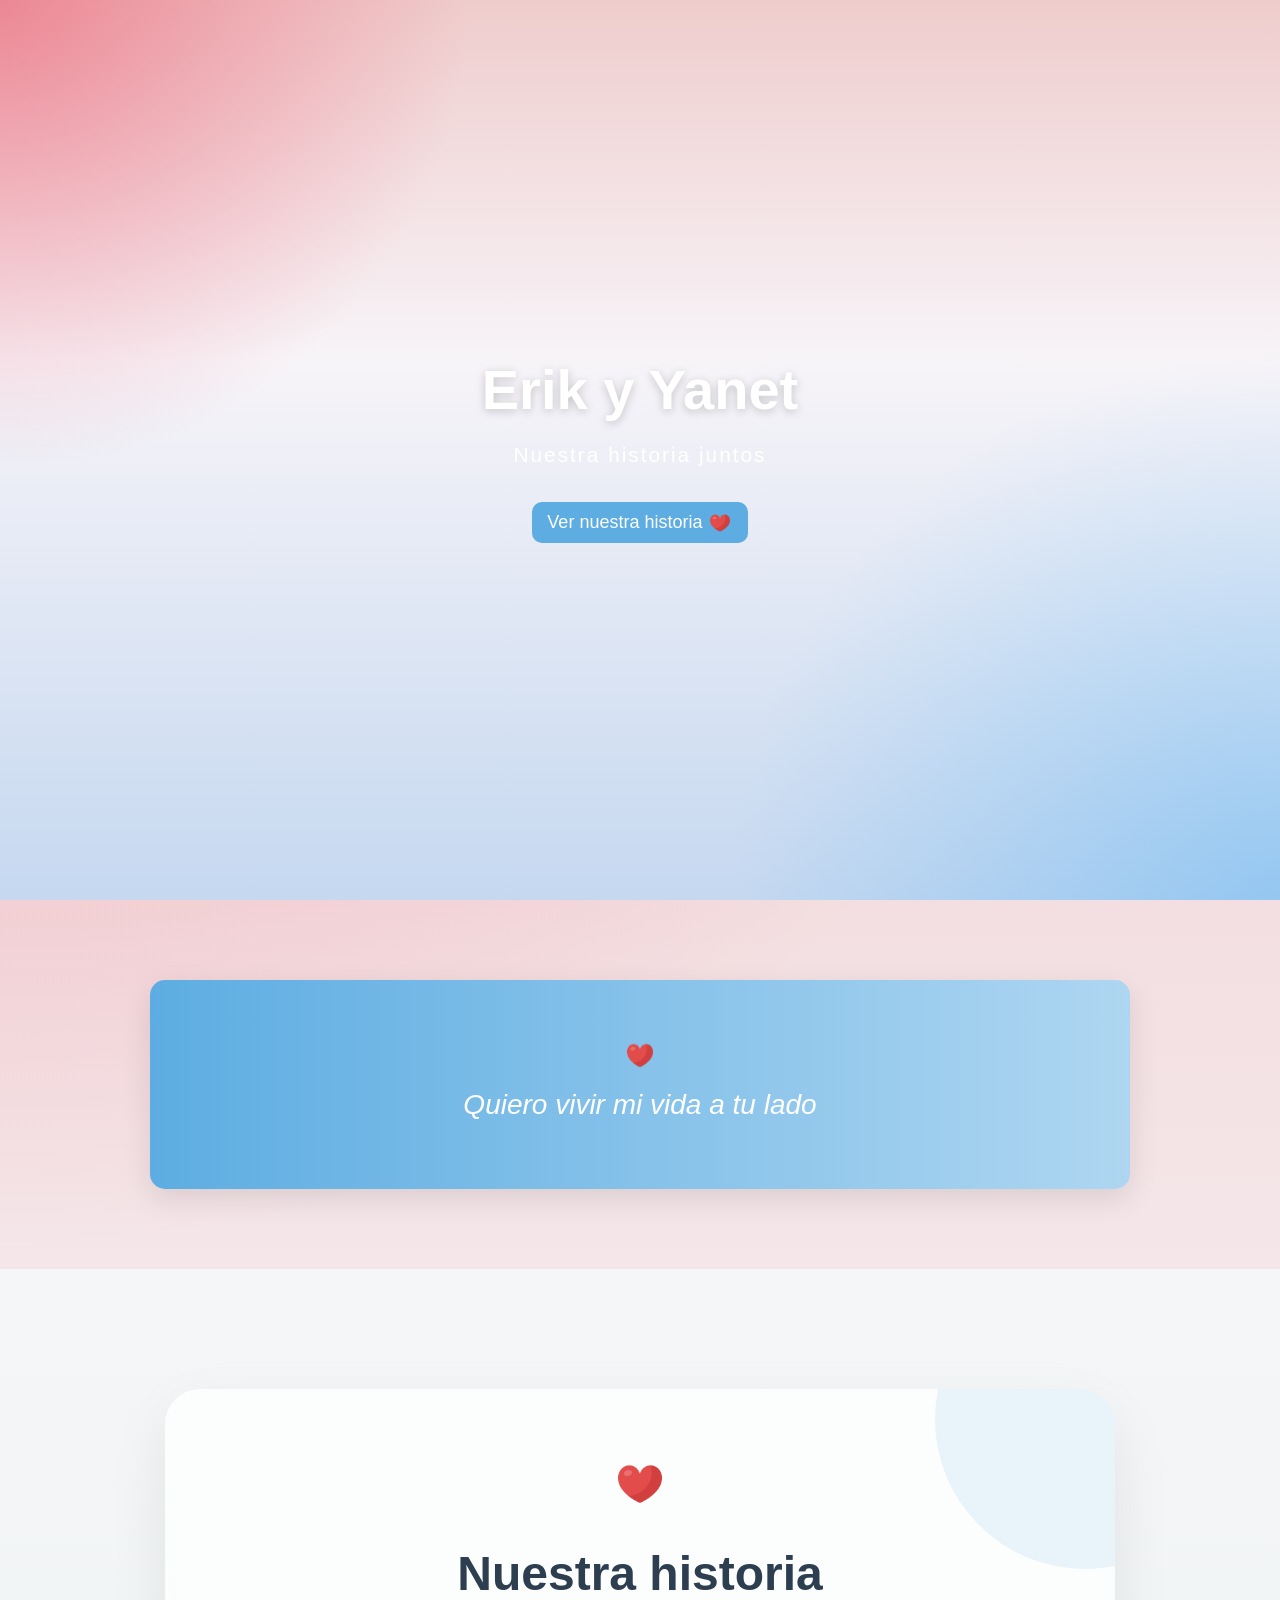
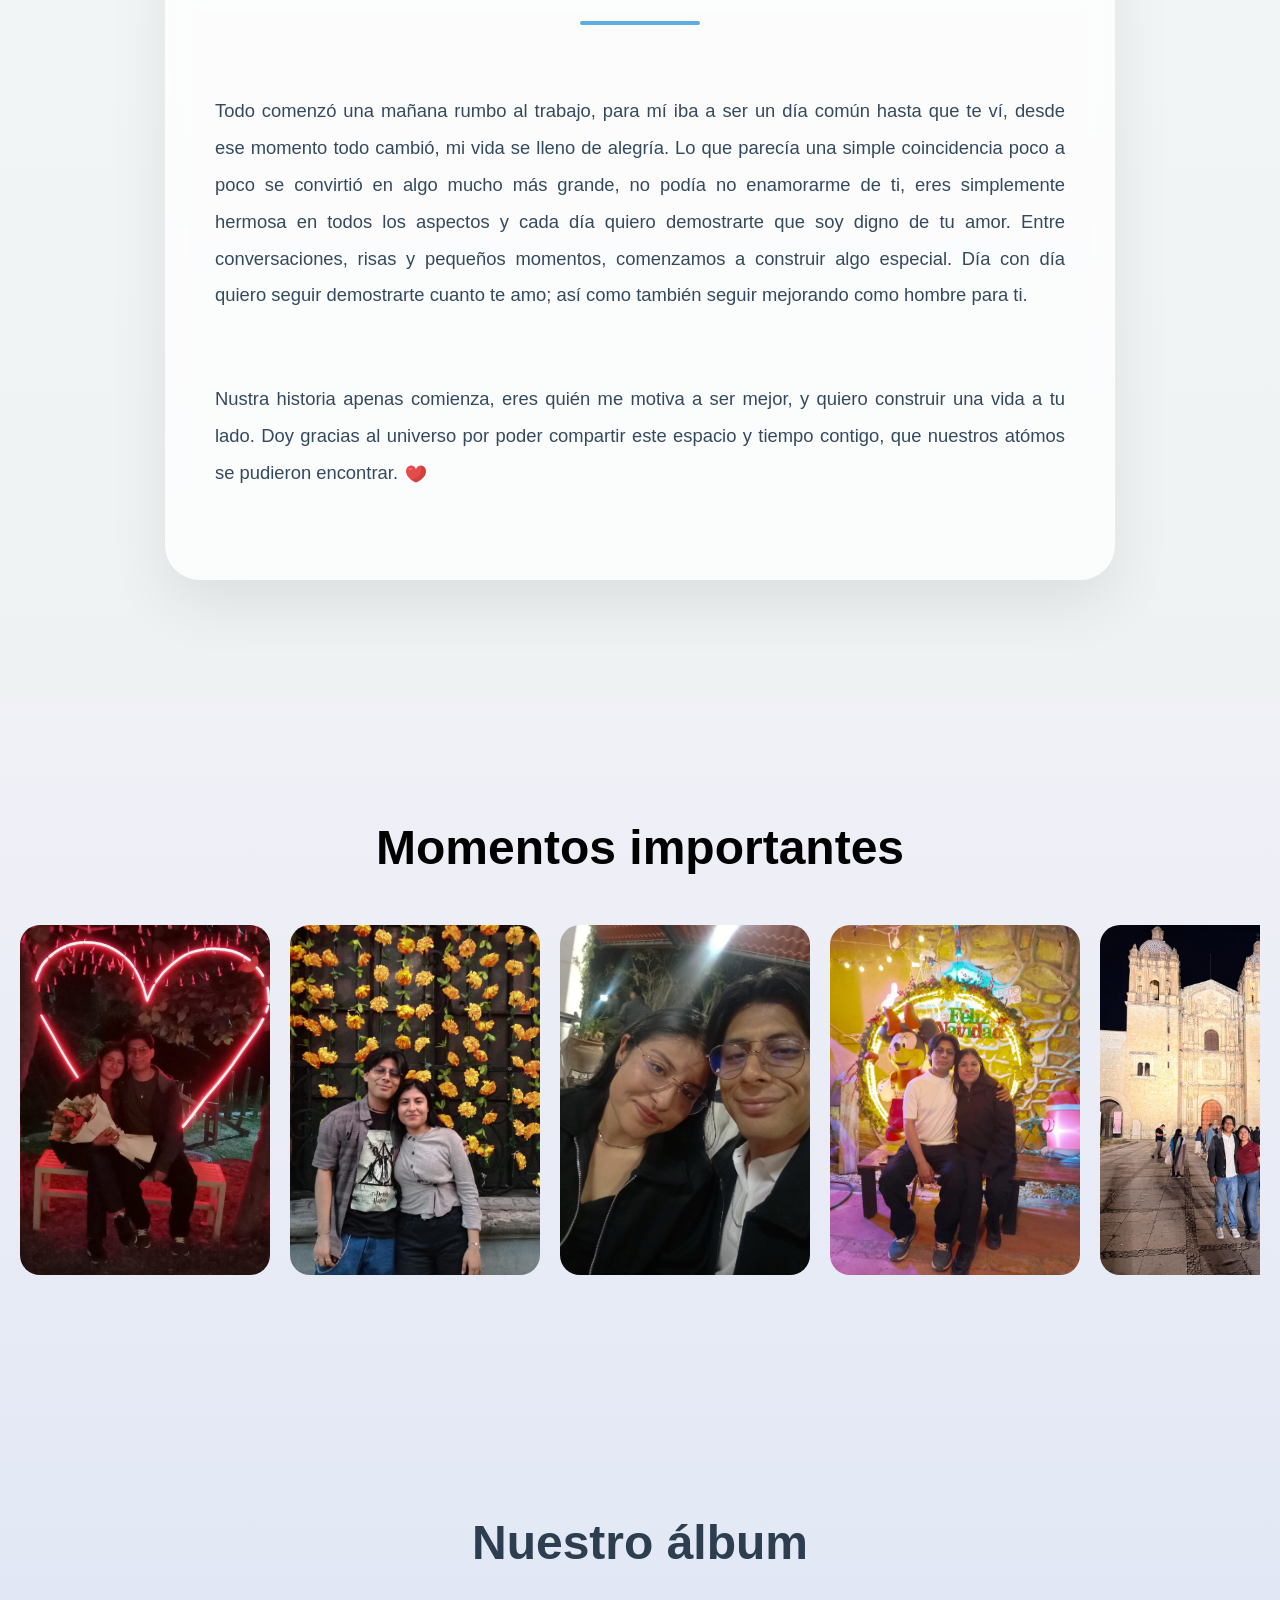
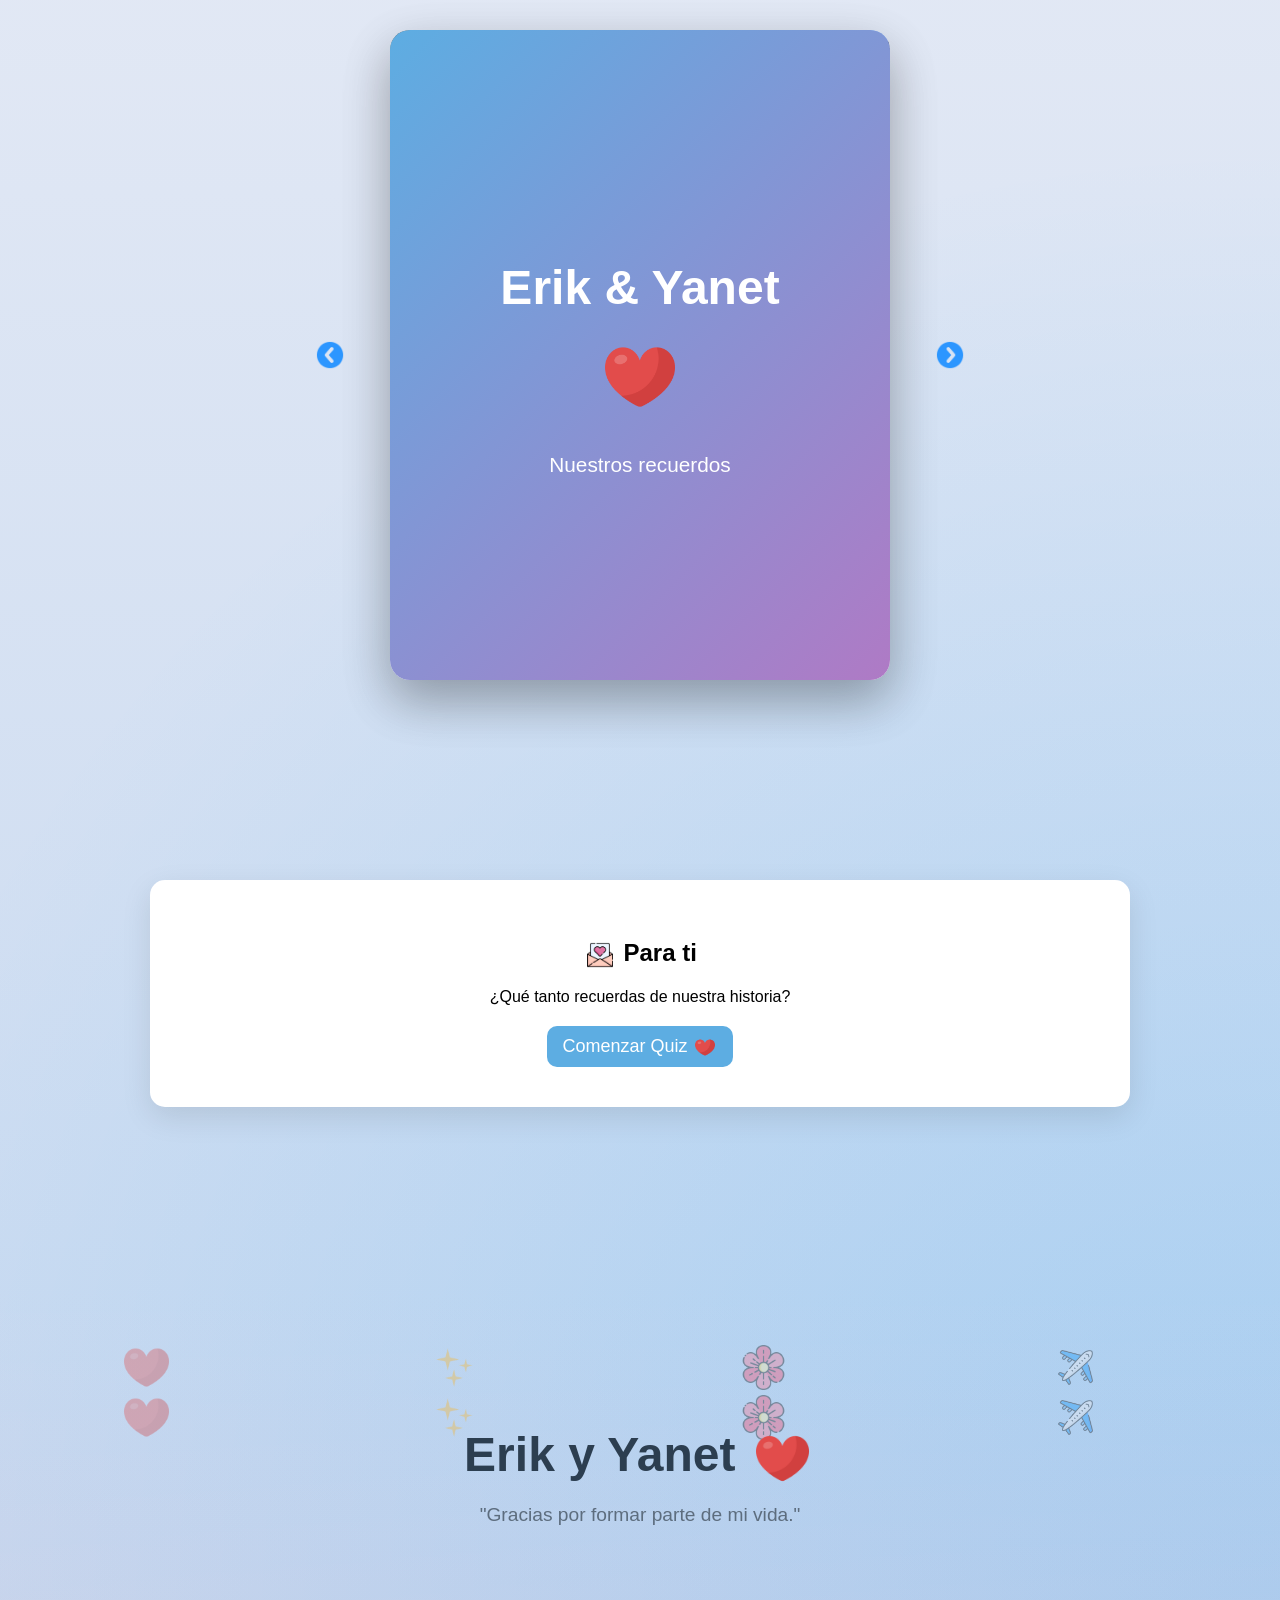
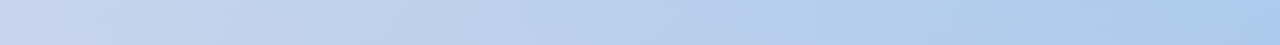
==== commit 5c1f31b7: "Ventana tipo cortina terminada" ====
--- a/Index.html
+++ b/Index.html
@@ -32,6 +32,23 @@
   <link rel="stylesheet" href="CSS/main.css">
 </head>
 <body>
+  <!-- =========================================================
+    Pantalla inicial (cortina)
+    Cubre toda la página hasta que se dé clic en el botón.
+    Ese clic es la "interacción de usuario" que los navegadores
+    exigen para poder reproducir audio (política de autoplay).
+    Al hacer clic inicia la música y la cortina se desvanece.
+      ========================================================== -->
+  <div class="splash" id="splash">
+    <div class="splash-content">
+      <h1>Erik y Yanet</h1>
+      <p>Nuestra historia juntos</p>
+      <button class="btn" id="startBtn">
+        Ver nuestra historia
+        <img class="icon" src="Assets/Icons/corazon.png" alt="Corazón">
+      </button>
+    </div>
+  </div>
 
   <!-- ==========================================================
        AUDIO DE FONDO
--- a/CSS/main.css
+++ b/CSS/main.css
@@ -9,6 +9,7 @@
    Orden de carga (arriba = primero, abajo = último):
    al final gana la regla de mayor "especificidad" o igualdad.
    ============================================================ */
+@import 'splash.css';
 @import 'general.css';   /* Reset base, botones, tarjetas, secciones */
 @import 'scroll.css';    /* Animación .fade (aparecer al hacer scroll) */
 @import 'hero.css';       /* Portada de pantalla completa */
